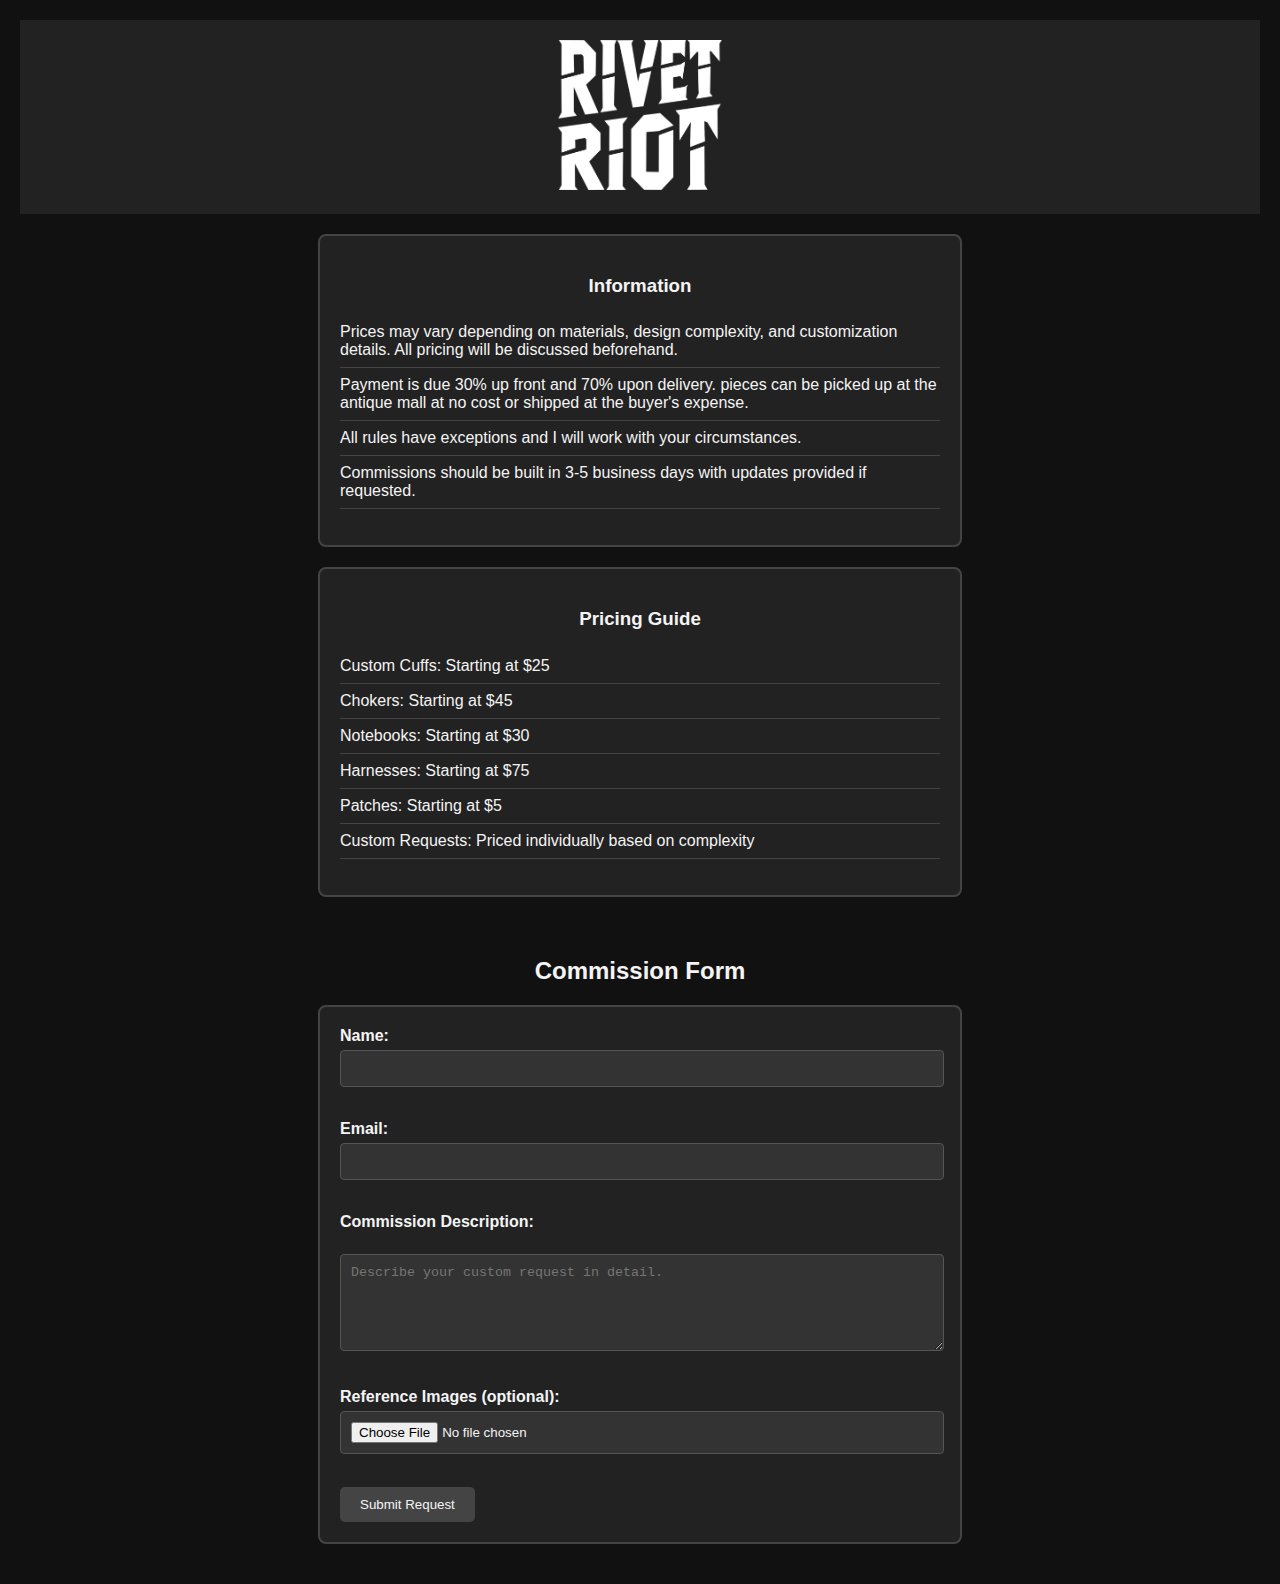
==== commisionform.html @ ea9a6f56 "finished initial website" ====
<!DOCTYPE html>
<html lang="en">
<head>
    <meta charset="UTF-8">
    <meta name="viewport" content="width=device-width, initial-scale=1.0">
    <title>Commission Request - Rivet Riot</title>
    <title>Rivet Riot - Handcrafted Leather Goods</title>

    <link rel="stylesheet" href="styles.css">
    <style>
        body {
            font-family: Arial, sans-serif;
            margin: 0;
            padding: 20px;
            background-color: #111;
            color: #f4f4f4;
        }
        h2 {
            text-align: center;
        }
        form {
            max-width: 600px;
            margin: 0 auto;
            padding: 20px;
            background-color: #222;
            border-radius: 8px;
            border: 2px solid #444;
        }
        label {
            display: block;
            margin-bottom: 5px;
            margin-right: 20px;
            font-weight: bold;
        }
        input, textarea {
            width: calc(97%);
            padding: 10px;
            margin-bottom: 15px;
            margin-right: 20px;
            border-radius: 4px;
            border: 1px solid #555;
            background-color: #333;
            color: #f4f4f4;
        }
        button {
            padding: 10px 20px;
            background-color: #444;
            color: #f4f4f4;
            border: none;
            border-radius: 5px;
            cursor: pointer;
            transition: background-color 0.3s ease;
        }
        button:hover {
            background-color: #666;
        }
        .pricing {
            max-width: 600px;
            margin: 20px auto;
            padding: 20px;
            background-color: #222;
            border-radius: 8px;
            border: 2px solid #444;
        }
        .pricing h3 {
            text-align: center;
        }
        .pricing ul {
            list-style: none;
            padding: 0;
        }
        .pricing li {
            padding: 8px 0;
            border-bottom: 1px solid #444;
        }
    </style>
</head>
<body>


<header>
  <a href="./index.html"><img src="photos/RivetRiot_transparent.png" height="150"></a>
</header>

<section id="pricing" class="pricing">
    <h3>Information</h3>
    <ul>
        <li>Prices may vary depending on materials, design complexity, and customization details. All pricing will be discussed beforehand. </li>
        <li>Payment is due 30% up front and 70% upon delivery. pieces can be picked up at the antique mall at no cost or shipped at the buyer's expense. </li>
        <li>All rules have exceptions and I will work with your circumstances.</li>
        <li>Commissions should be built in 3-5 business days with updates provided if requested.</li>
    </ul>
</section>

<section id="pricing" class="pricing">
    <h3>Pricing Guide</h3>
    <ul>
        <li>Custom Cuffs: Starting at $25</li>
        <li>Chokers: Starting at $45</li>
        <li>Notebooks: Starting at $30</li>
        <li>Harnesses: Starting at $75</li>
        <li>Patches: Starting at $5</li>
        <li>Custom Requests: Priced individually based on complexity</li>
    </ul>
</section>

<section id="contact" class="content">
  <h2>Commission Form</h2>
  <form action="https://formspree.io/f/your-form-id" method="POST" enctype="multipart/form-data">
    <label for="name">Name:</label>
    <input type="text" id="name" name="name" required>
    <br><br>
    <label for="email">Email:</label>
    <input type="email" id="email" name="email" required>
    <br><br>
    <label for="description">Commission Description:</label><br>
    <textarea id="description" name="description" rows="5" placeholder="Describe your custom request in detail." required></textarea>
    <br><br>
    <label for="reference">Reference Images (optional):</label>
    <input type="file" id="reference" name="attachment" accept="image/*">
    <br><br>
    <input type="hidden" name="_captcha" value="false">
    <input type="hidden" name="_next" value="https://yourwebsite.com/thank-you.html">

    <button type="submit">Submit Request</button>
</form>
</section>

</body>
</html>
---- styles.css ----
body {
    font-family: Arial, sans-serif;
    margin: 0;
    padding: 0;
    background-color: #111;
    color: #f4f4f4;
}
header {
    background-color: #222;
    padding: 20px;
    text-align: center;
}
nav {
    display: flex;
    flex-wrap: wrap;
    justify-content: center;
}
.fancya{
    color: #f4f4f4;
    margin: 5px 10px;
    text-decoration: none;
    font-weight: bold;
    padding: 10px 20px;
    background-color: #444;
    border-radius: 5px;
    border: 2px solid #666;
    transition: background-color 0.3s ease, border-color 0.3s ease;
}
.fancya:hover {
    background-color: #666;
    border-color: #888;
}
nav a {
    color: #f4f4f4;
    margin: 5px 10px;
    text-decoration: none;
    font-weight: bold;
    padding: 10px 20px;
    background-color: #444;
    border-radius: 5px;
    border: 2px solid #666;
    transition: background-color 0.3s ease, border-color 0.3s ease;
}
nav a:hover {
    background-color: #666;
    border-color: #888;
}
.content {
    padding: 20px;
}
.portfolio-container {
    position: relative;
}
.portfolio {
    display: flex;
    overflow-x: auto;
    gap: 15px;
    scroll-snap-type: x mandatory;
    padding: 10px 0;
}
.portfolio img {
    width: 400px;
    height: auto;
    aspect-ratio: 3 / 4;
    object-fit: cover;
    object-position: center;
    border: 2px solid #555;
    border-radius: 8px;
    cursor: pointer;
    scroll-snap-align: center;
}
.overlay {
    position: fixed;
    top: 0;
    left: 0;
    width: 100%;
    height: 100%;
    background: rgba(0, 0, 0, 0.8);
    display: flex;
    justify-content: center;
    align-items: center;
    display: none;
}
.overlay img {
    max-width: 90%;
    max-height: 90%;
    border-radius: 8px;
}
footer {
    background-color: #222;
    padding: 10px;
    text-align: center;
    margin-top: 20px;
    color: #aaa;
}
@media (max-width: 600px) {
    nav a {
        margin: 5px;
    }
}
.location-container {
    display: flex;
    justify-content: space-between;
    gap: 20px;
    margin-top: 20px;
}

.location {
    background-color: #222;
    padding: 20px;
    border-radius: 8px;
    flex: 1;
    min-width: 45%;
}

.location h3 {
    margin-top: 0;
}

.location ul {
    list-style-type: none;
    padding-left: 0;
}

.location ul li {
    margin-bottom: 5px;
}

.location a {
    color: #f4f4f4;
    text-decoration: none;
}

.location a:hover {
    text-decoration: underline;
}
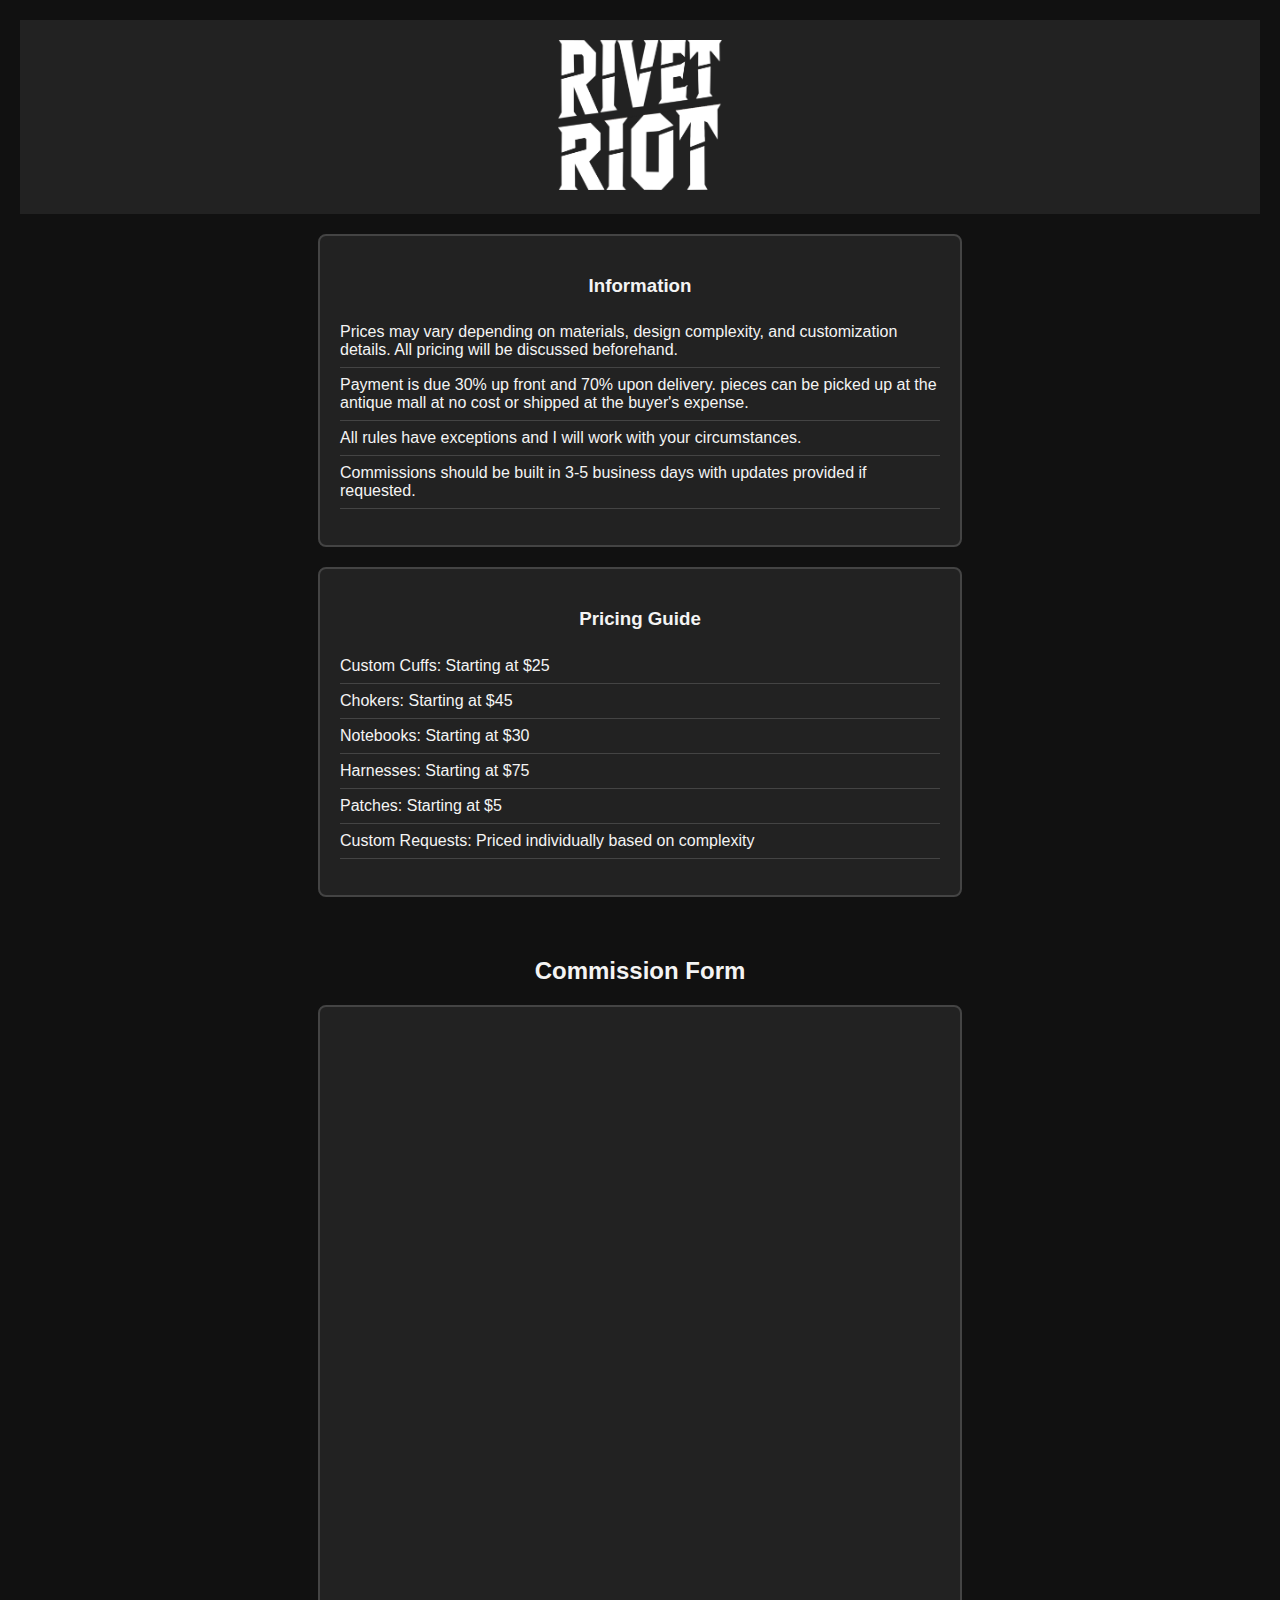
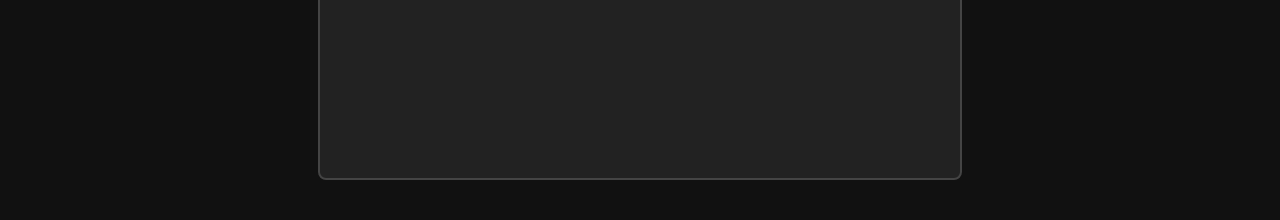
==== commit f588736e: "Add files via upload" ====
--- a/commisionform.html
+++ b/commisionform.html
@@ -106,23 +106,9 @@
 
 <section id="contact" class="content">
   <h2>Commission Form</h2>
-  <form action="https://formspree.io/f/your-form-id" method="POST" enctype="multipart/form-data">
-    <label for="name">Name:</label>
-    <input type="text" id="name" name="name" required>
-    <br><br>
-    <label for="email">Email:</label>
-    <input type="email" id="email" name="email" required>
-    <br><br>
-    <label for="description">Commission Description:</label><br>
-    <textarea id="description" name="description" rows="5" placeholder="Describe your custom request in detail." required></textarea>
-    <br><br>
-    <label for="reference">Reference Images (optional):</label>
-    <input type="file" id="reference" name="attachment" accept="image/*">
-    <br><br>
-    <input type="hidden" name="_captcha" value="false">
-    <input type="hidden" name="_next" value="https://yourwebsite.com/thank-you.html">
-
-    <button type="submit">Submit Request</button>
+  <form >
+    <iframe data-tally-src="https://tally.so/embed/wLkYry?alignLeft=1&hideTitle=1&transparentBackground=1" loading="lazy" width="100%" height="727" frameborder="0" marginheight="0" marginwidth="0" title="Product/commission order form"></iframe>
+<script>var d=document,w="https://tally.so/widgets/embed.js",v=function(){"undefined"!=typeof Tally?Tally.loadEmbeds():d.querySelectorAll("iframe[data-tally-src]:not([src])").forEach((function(e){e.src=e.dataset.tallySrc}))};if("undefined"!=typeof Tally)v();else if(d.querySelector('script[src="'+w+'"]')==null){var s=d.createElement("script");s.src=w,s.onload=v,s.onerror=v,d.body.appendChild(s);}</script>
 </form>
 </section>
 
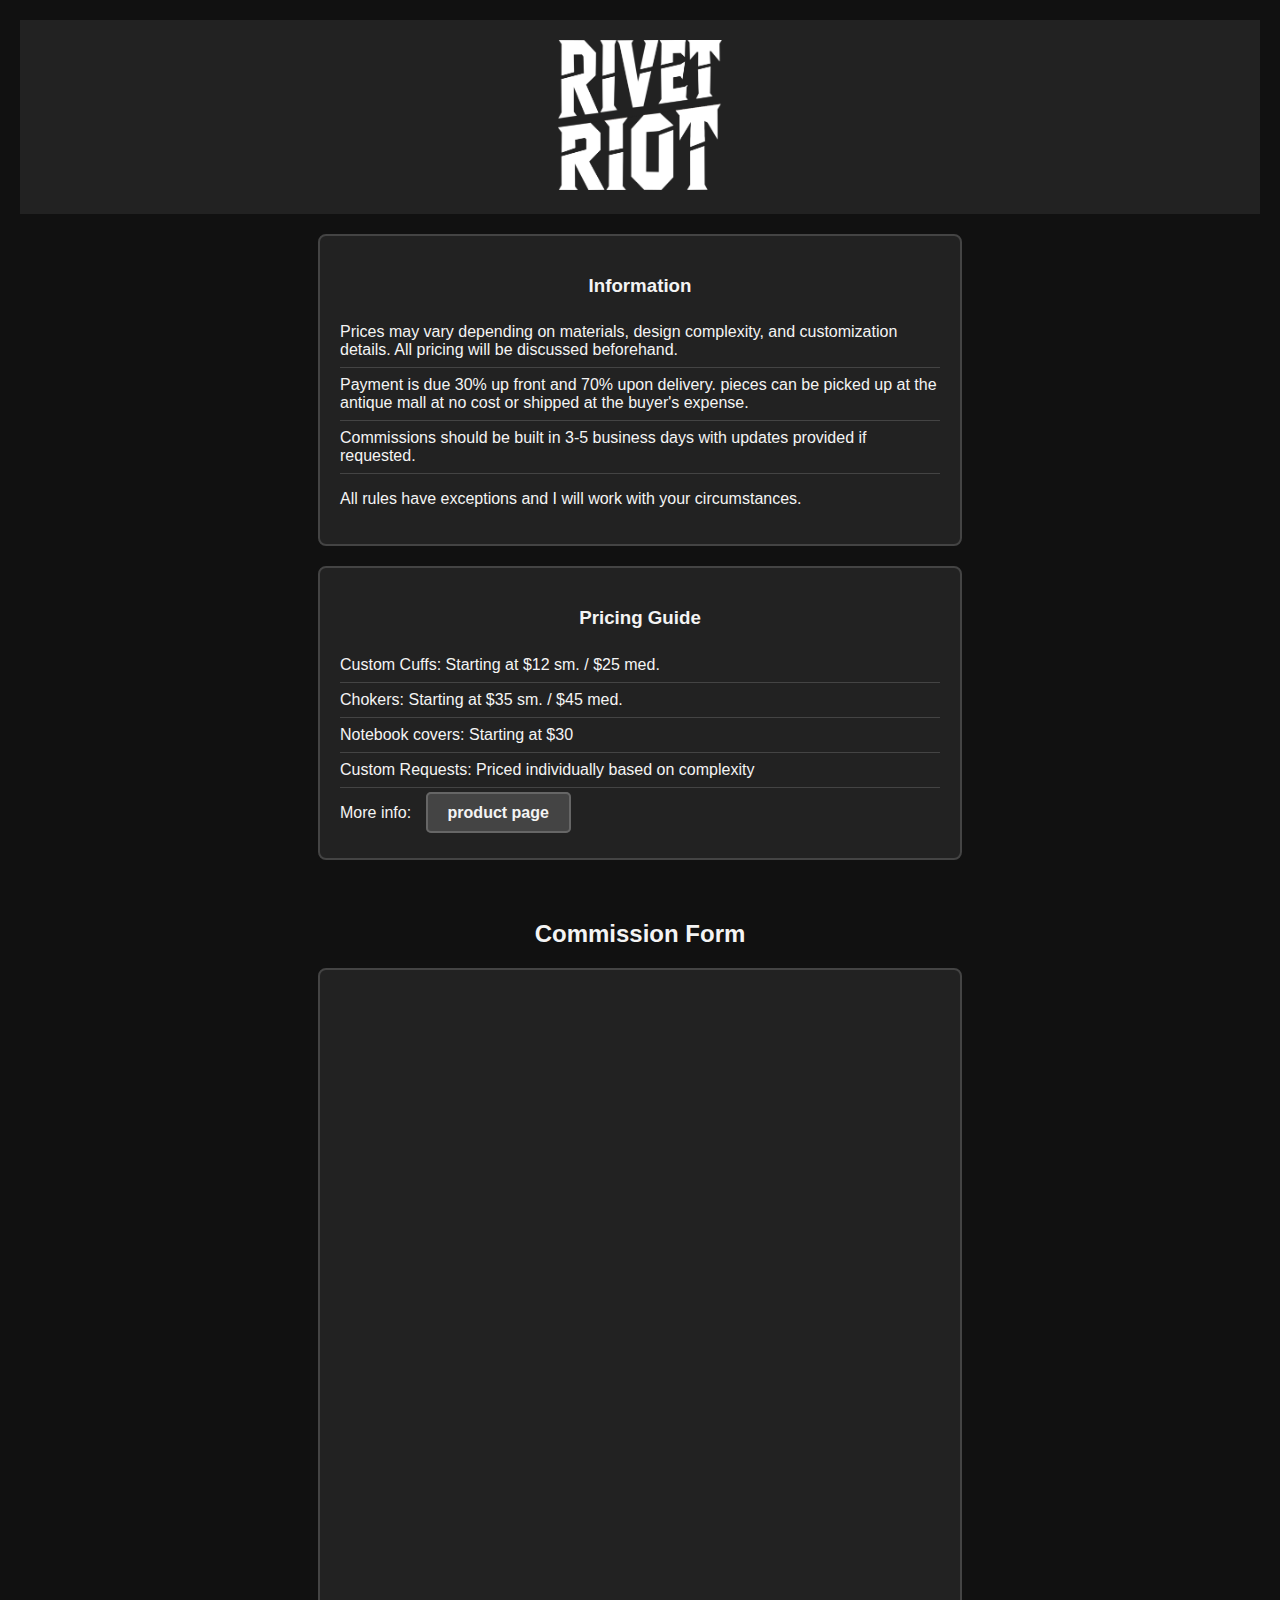
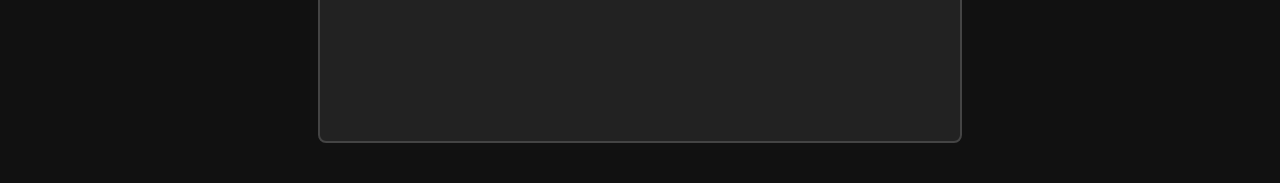
==== commit 3c5a2156: "Add files via upload" ====
--- a/commisionform.html
+++ b/commisionform.html
@@ -87,21 +87,20 @@
     <ul>
         <li>Prices may vary depending on materials, design complexity, and customization details. All pricing will be discussed beforehand. </li>
         <li>Payment is due 30% up front and 70% upon delivery. pieces can be picked up at the antique mall at no cost or shipped at the buyer's expense. </li>
-        <li>All rules have exceptions and I will work with your circumstances.</li>
         <li>Commissions should be built in 3-5 business days with updates provided if requested.</li>
+        <p>All rules have exceptions and I will work with your circumstances.</p>
     </ul>
 </section>
 
 <section id="pricing" class="pricing">
     <h3>Pricing Guide</h3>
     <ul>
-        <li>Custom Cuffs: Starting at $25</li>
-        <li>Chokers: Starting at $45</li>
-        <li>Notebooks: Starting at $30</li>
-        <li>Harnesses: Starting at $75</li>
-        <li>Patches: Starting at $5</li>
+        <li>Custom Cuffs: Starting at $12 sm. / $25 med.</li>
+        <li>Chokers: Starting at $35 sm. / $45 med.</li>
+        <li>Notebook covers: Starting at $30</li>
         <li>Custom Requests: Priced individually based on complexity</li>
     </ul>
+    <p>More info: <a class="fancya" href="./products.html">product page</a></CENTER></p>
 </section>
 
 <section id="contact" class="content">
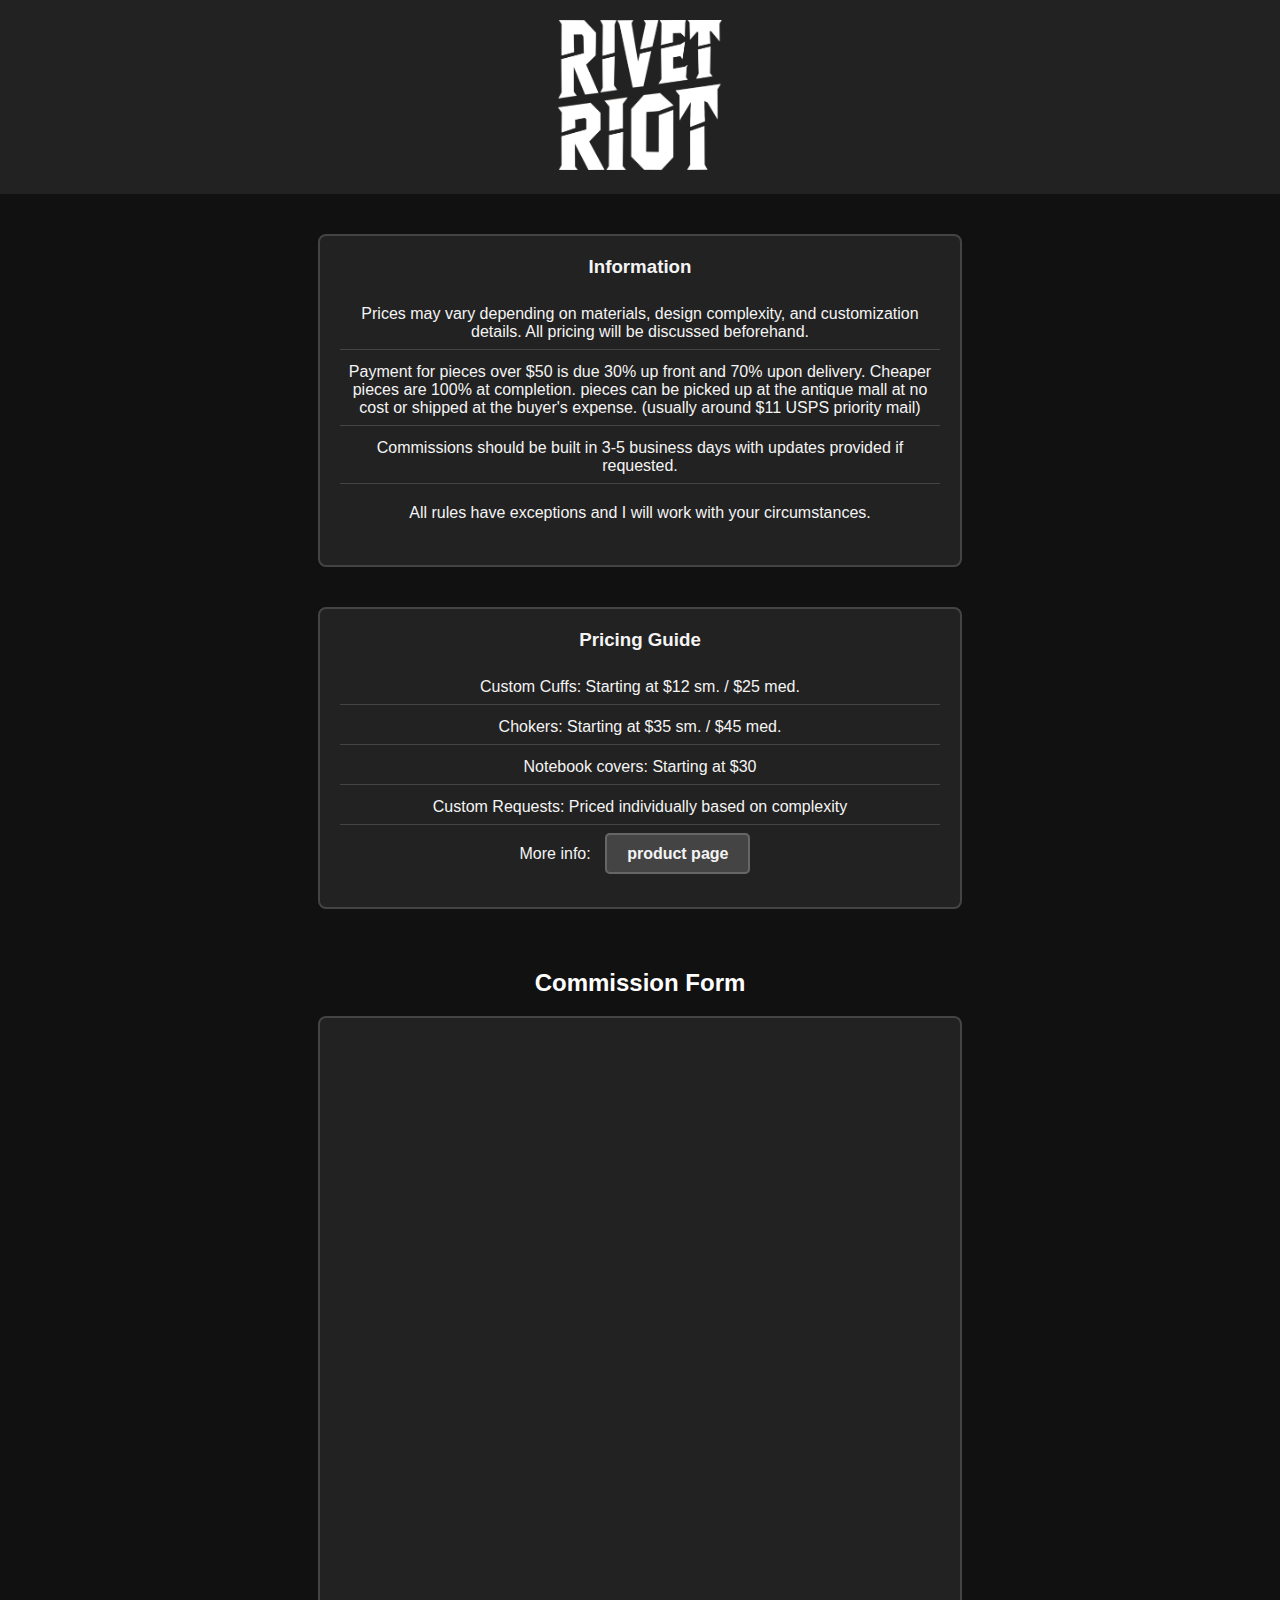
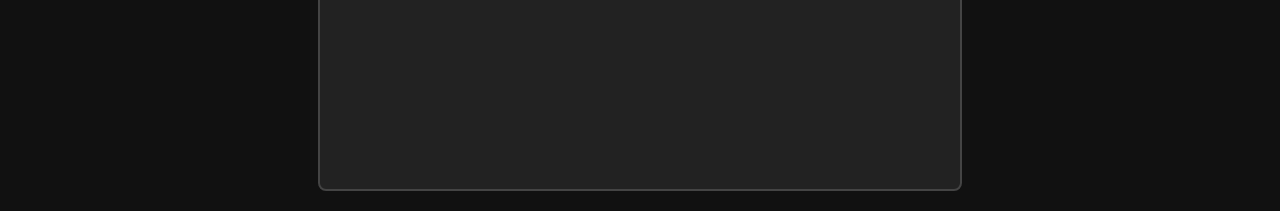
==== commit 8e7bc5ac: "Add files via upload" ====
--- a/commisionform.html
+++ b/commisionform.html
@@ -5,19 +5,9 @@
     <meta name="viewport" content="width=device-width, initial-scale=1.0">
     <title>Commission Request - Rivet Riot</title>
     <title>Rivet Riot - Handcrafted Leather Goods</title>
-
+    <script src="photoOverlay.js"></script>
     <link rel="stylesheet" href="styles.css">
     <style>
-        body {
-            font-family: Arial, sans-serif;
-            margin: 0;
-            padding: 20px;
-            background-color: #111;
-            color: #f4f4f4;
-        }
-        h2 {
-            text-align: center;
-        }
         form {
             max-width: 600px;
             margin: 0 auto;
@@ -54,25 +44,6 @@
         button:hover {
             background-color: #666;
         }
-        .pricing {
-            max-width: 600px;
-            margin: 20px auto;
-            padding: 20px;
-            background-color: #222;
-            border-radius: 8px;
-            border: 2px solid #444;
-        }
-        .pricing h3 {
-            text-align: center;
-        }
-        .pricing ul {
-            list-style: none;
-            padding: 0;
-        }
-        .pricing li {
-            padding: 8px 0;
-            border-bottom: 1px solid #444;
-        }
     </style>
 </head>
 <body>
@@ -82,26 +53,33 @@
   <a href="./index.html"><img src="photos/RivetRiot_transparent.png" height="150"></a>
 </header>
 
-<section id="pricing" class="pricing">
-    <h3>Information</h3>
-    <ul>
-        <li>Prices may vary depending on materials, design complexity, and customization details. All pricing will be discussed beforehand. </li>
-        <li>Payment is due 30% up front and 70% upon delivery. pieces can be picked up at the antique mall at no cost or shipped at the buyer's expense. </li>
-        <li>Commissions should be built in 3-5 business days with updates provided if requested.</li>
-        <p>All rules have exceptions and I will work with your circumstances.</p>
-    </ul>
-</section>
+<center>
+<div class="box-container">
+  <div class="box" id="list-box">
+      <h3>Information</h3>
+      <ul>
+          <li>Prices may vary depending on materials, design complexity, and customization details. All pricing will be discussed beforehand. </li>
+          <li>Payment for pieces over $50 is due 30% up front and 70% upon delivery. Cheaper pieces are 100% at completion. pieces can be picked up at the antique mall at no cost or shipped at the buyer's expense. (usually around $11 USPS priority mail) </li>
+          <li>Commissions should be built in 3-5 business days with updates provided if requested.</li>
+          <p>All rules have exceptions and I will work with your circumstances.</p>
+      </ul>
+    </div>
+  </div>
 
-<section id="pricing" class="pricing">
-    <h3>Pricing Guide</h3>
-    <ul>
-        <li>Custom Cuffs: Starting at $12 sm. / $25 med.</li>
-        <li>Chokers: Starting at $35 sm. / $45 med.</li>
-        <li>Notebook covers: Starting at $30</li>
-        <li>Custom Requests: Priced individually based on complexity</li>
-    </ul>
-    <p>More info: <a class="fancya" href="./products.html">product page</a></CENTER></p>
-</section>
+  <div class="box"id="list-box">
+      <h3>Pricing Guide</h3>
+      <ul>
+          <li>Custom Cuffs: Starting at $12 sm. / $25 med.</li>
+          <li>Chokers: Starting at $35 sm. / $45 med.</li>
+          <li>Notebook covers: Starting at $30</li>
+          <li>Custom Requests: Priced individually based on complexity</li>
+      </ul>
+      <p>More info: <a class="fancya" href="./products.html">product page</a></CENTER></p>
+    </div>
+  </div>
+</div>
+</center>
+
 
 <section id="contact" class="content">
   <h2>Commission Form</h2>
--- a/styles.css
+++ b/styles.css
@@ -1,3 +1,4 @@
+/*General*/
 body {
     font-family: Arial, sans-serif;
     margin: 0;
@@ -5,30 +6,37 @@
     background-color: #111;
     color: #f4f4f4;
 }
+p {
+    line-height: 1.6;
+    margin-bottom: 20px;
+}
+.content {
+    margin-bottom: 40px;
+}
+a {
+    color: #4a90e2;
+    text-decoration: none;
+}
+a:hover {
+    text-decoration: underline;
+}
+h1, h2 {
+    text-align: center;
+    color: #fff;
+}
+/*Header Stuff*/
 header {
     background-color: #222;
     padding: 20px;
     text-align: center;
 }
+header img {
+    max-height: 150px;
+}
 nav {
     display: flex;
     flex-wrap: wrap;
     justify-content: center;
-}
-.fancya{
-    color: #f4f4f4;
-    margin: 5px 10px;
-    text-decoration: none;
-    font-weight: bold;
-    padding: 10px 20px;
-    background-color: #444;
-    border-radius: 5px;
-    border: 2px solid #666;
-    transition: background-color 0.3s ease, border-color 0.3s ease;
-}
-.fancya:hover {
-    background-color: #666;
-    border-color: #888;
 }
 nav a {
     color: #f4f4f4;
@@ -45,29 +53,53 @@
     background-color: #666;
     border-color: #888;
 }
+@media (max-width: 600px) {
+    nav a {
+        margin: 5px;
+    }
+}
+/*buttons*/
+.fancya{
+    color: #f4f4f4;
+    margin: 5px 10px;
+    text-decoration: none;
+    font-weight: bold;
+    padding: 10px 20px;
+    background-color: #444;
+    border-radius: 5px;
+    border: 2px solid #666;
+    transition: background-color 0.3s ease, border-color 0.3s ease;
+}
+.fancya:hover {
+    background-color: #666;
+    border-color: #888;
+}
+/*image sliders*/
 .content {
     padding: 20px;
+    max-width: 800px;
+    margin: auto;
 }
 .portfolio-container {
     position: relative;
+    max-width: 900px;
+    Overflow: hidden;
 }
 .portfolio {
-    display: flex;
-    overflow-x: auto;
+    display: grid;
+    grid-auto-flow: column;
     gap: 15px;
-    scroll-snap-type: x mandatory;
     padding: 10px 0;
+    overflow-x:scroll;
+    overflow-y:hidden;
 }
 .portfolio img {
-    width: 400px;
-    height: auto;
-    aspect-ratio: 3 / 4;
+    width: 300px;
+    height: 300px;
     object-fit: cover;
-    object-position: center;
     border: 2px solid #555;
     border-radius: 8px;
     cursor: pointer;
-    scroll-snap-align: center;
 }
 .overlay {
     position: fixed;
@@ -86,6 +118,7 @@
     max-height: 90%;
     border-radius: 8px;
 }
+/*Footer Stuff*/
 footer {
     background-color: #222;
     padding: 10px;
@@ -93,44 +126,59 @@
     margin-top: 20px;
     color: #aaa;
 }
-@media (max-width: 600px) {
-    nav a {
-        margin: 5px;
-    }
-}
 .location-container {
     display: flex;
     justify-content: space-between;
     gap: 20px;
     margin-top: 20px;
 }
-
-.location {
+/*text box */
+.box-container {
+    margin-top: 20px;
+    display: flex;
+    flex-direction: column;
+    gap: 20px;
+    max-width: 1000px;
+}
+.box {
     background-color: #222;
     padding: 20px;
     border-radius: 8px;
-    flex: 1;
-    min-width: 45%;
 }
-
-.location h3 {
+.box h3 {
     margin-top: 0;
 }
-
-.location ul {
+.box ul {
     list-style-type: none;
     padding-left: 0;
 }
-
-.location ul li {
+.box ul li {
     margin-bottom: 5px;
 }
-
-.location a {
+.box a {
     color: #f4f4f4;
     text-decoration: none;
 }
-
-.location a:hover {
+.box a:hover {
     text-decoration: underline;
+}
+/*formatting for the boxes*/
+#list-box {
+    max-width: 600px;
+    margin: 20px auto; 
+    padding: 20px;
+    background-color: #222;
+    border-radius: 8px;
+    border: 2px solid #444;
+}
+#list-box h3 {
+    text-align: center;
+}
+#list-box ul {
+    list-style: none;
+    padding: 0;
+}
+#list-box li {
+    padding: 8px 0;
+    border-bottom: 1px solid #444;
 }